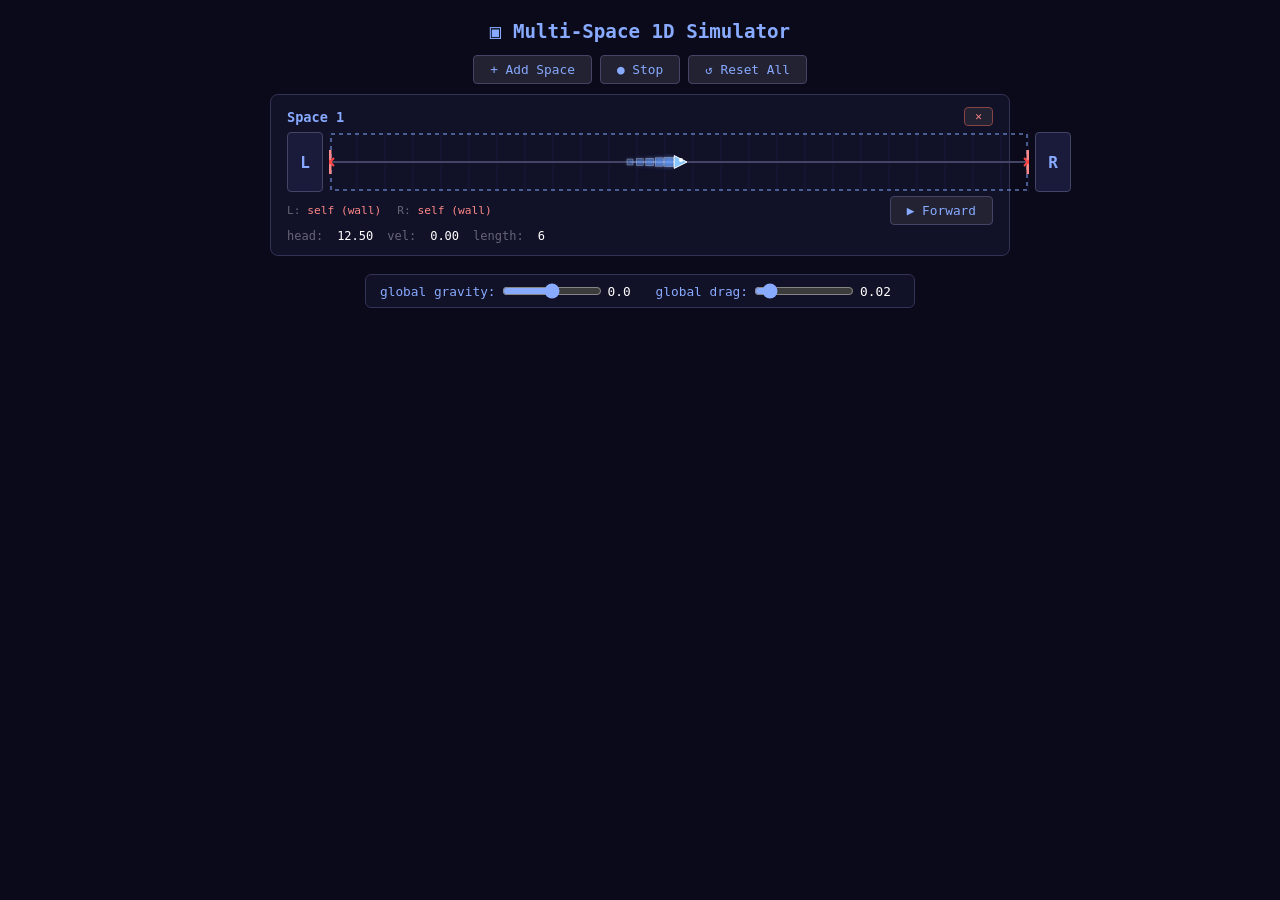
==== index.html @ fcfacf1b "it has 1d space but it has thing that I do not like. When it has the snake pass thourgh it does not " ====
<!DOCTYPE html>
<html lang="en">
<head>
<meta charset="UTF-8">
<meta name="viewport" content="width=device-width, initial-scale=1.0">
<title>1D Multi-Space Simulator</title>
<link rel="stylesheet" href="style.css">
</head>
<body>

<h1>▣ Multi-Space 1D Simulator</h1>

<div id="toolbar">
  <button id="btn-add-space">+ Add Space</button>
  <button id="btn-stop-all">● Stop</button>
  <button id="btn-reset-all">↺ Reset All</button>
</div>

<div id="spaces-container"></div>

<div id="global-controls">
  <div class="slider-group">
    global gravity: <input type="range" id="gravity" min="-5" max="5" step="0.1" value="0">
    <span class="val" id="gravity-val">0.0</span>
  </div>
  <div class="slider-group">
    global drag: <input type="range" id="drag" min="0" max="0.2" step="0.005" value="0.02">
    <span class="val" id="drag-val">0.02</span>
  </div>
</div>

<script src="script.js"></script>
</body>
</html>
---- style.css ----
* { margin: 0; padding: 0; box-sizing: border-box; }
body {
  background: #0a0a1a;
  color: #fff;
  font-family: monospace;
  display: flex;
  flex-direction: column;
  align-items: center;
  padding: 20px;
}
h1 { margin-bottom: 12px; font-size: 1.2rem; color: #8af; }

#toolbar, #global-controls {
  display: flex;
  gap: 8px;
  flex-wrap: wrap;
  justify-content: center;
  margin-bottom: 10px;
  align-items: center;
}
button {
  background: #223;
  color: #8af;
  border: 1px solid #446;
  padding: 6px 16px;
  border-radius: 4px;
  cursor: pointer;
  font-family: monospace;
  font-size: 0.8rem;
}
button:hover { background: #334; }
button.danger { color: #f88; border-color: #844; }
button.danger:hover { background: #443; }

#global-controls {
  margin-top: 8px;
  padding: 8px 14px;
  background: #111128;
  border: 1px solid #335;
  border-radius: 6px;
}

/* space card */
.space-card {
  background: #111128;
  border: 1px solid #335;
  border-radius: 8px;
  padding: 12px 16px;
  margin-bottom: 10px;
  width: 740px;
}
.space-header {
  display: flex;
  justify-content: space-between;
  align-items: center;
  margin-bottom: 6px;
}
.space-header .label {
  color: #8af;
  font-size: 0.85rem;
  font-weight: bold;
}
.space-header button { padding: 2px 10px; font-size: 0.7rem; }

.space-body {
  display: flex;
  align-items: center;
  gap: 6px;
}

.space-body canvas {
  flex: 1;
  display: block;
  cursor: pointer;
  height: 60px;
}

.conn-btn {
  width: 36px;
  height: 60px;
  display: flex;
  align-items: center;
  justify-content: center;
  font-size: 1rem;
  font-weight: bold;
  cursor: pointer;
  background: #1a1a3a;
  border: 1px solid #446;
  border-radius: 4px;
  color: #8af;
  flex-shrink: 0;
  transition: background 0.15s, color 0.15s;
}
.conn-btn:hover { background: #334; }
.conn-btn.pending {
  background: #8af;
  color: #111;
  border-color: #8af;
}

.space-footer {
  display: flex;
  justify-content: space-between;
  align-items: center;
  margin-top: 4px;
}
.conn-status {
  font-size: 0.7rem;
  color: #667;
  display: flex;
  gap: 16px;
}
.conn-status .connected { color: #8f8; }
.conn-status .deadend { color: #f88; }
.conn-status .selfloop { color: #ff8; }

.cube-info {
  display: flex;
  gap: 14px;
  font-size: 0.75rem;
  color: #667;
  margin-top: 4px;
}
.cube-info span { color: #fff; }

.slider-group {
  display: flex;
  align-items: center;
  gap: 6px;
  font-size: 0.8rem;
  color: #8af;
}
.slider-group input { width: 100px; accent-color: #8af; }
.slider-group .val { color: #fff; min-width: 40px; }

.fallen-cube {
  position: fixed;
  width: 14px;
  height: 14px;
  z-index: 1000;
  pointer-events: none;
}
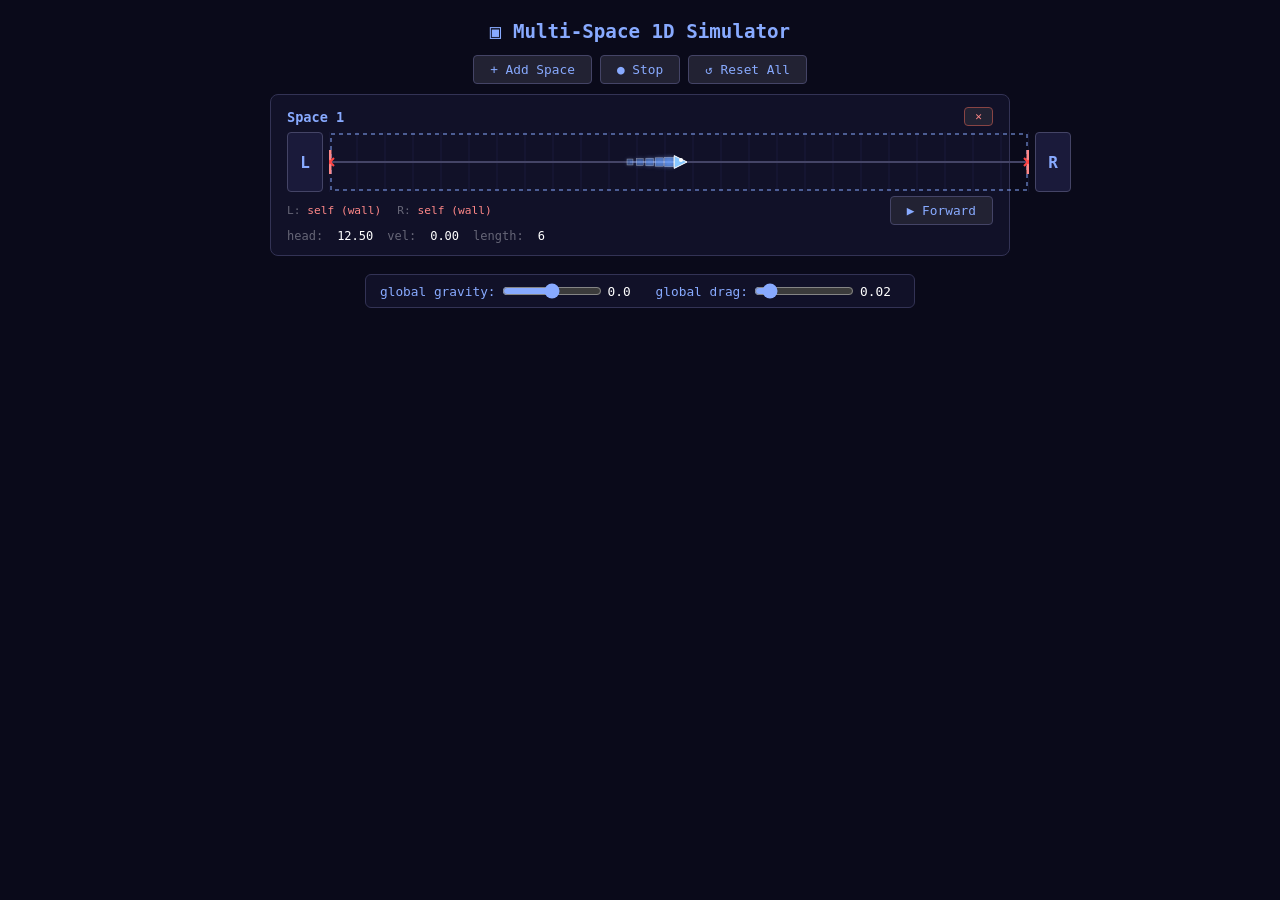
==== commit ed75fcd2: "it is smaller files but similar functionality" ====
--- a/index.html
+++ b/index.html
@@ -4,7 +4,9 @@
 <meta charset="UTF-8">
 <meta name="viewport" content="width=device-width, initial-scale=1.0">
 <title>1D Multi-Space Simulator</title>
-<link rel="stylesheet" href="style.css">
+<link rel="stylesheet" href="base.css">
+<link rel="stylesheet" href="space-card.css">
+<link rel="stylesheet" href="controls.css">
 </head>
 <body>
 
@@ -29,6 +31,15 @@
   </div>
 </div>
 
-<script src="script.js"></script>
+<script src="state.js"></script>
+<script src="connections.js"></script>
+<script src="chain.js"></script>
+<script src="chain-physics.js"></script>
+<script src="death.js"></script>
+<script src="render-helpers.js"></script>
+<script src="render.js"></script>
+<script src="dom.js"></script>
+<script src="dom-mgmt.js"></script>
+<script src="main.js"></script>
 </body>
 </html>
--- a/base.css
+++ b/base.css
@@ -0,0 +1,33 @@
+* { margin: 0; padding: 0; box-sizing: border-box; }
+body {
+  background: #0a0a1a;
+  color: #fff;
+  font-family: monospace;
+  display: flex;
+  flex-direction: column;
+  align-items: center;
+  padding: 20px;
+}
+h1 { margin-bottom: 12px; font-size: 1.2rem; color: #8af; }
+
+#toolbar, #global-controls {
+  display: flex;
+  gap: 8px;
+  flex-wrap: wrap;
+  justify-content: center;
+  margin-bottom: 10px;
+  align-items: center;
+}
+button {
+  background: #223;
+  color: #8af;
+  border: 1px solid #446;
+  padding: 6px 16px;
+  border-radius: 4px;
+  cursor: pointer;
+  font-family: monospace;
+  font-size: 0.8rem;
+}
+button:hover { background: #334; }
+button.danger { color: #f88; border-color: #844; }
+button.danger:hover { background: #443; }
--- a/space-card.css
+++ b/space-card.css
@@ -0,0 +1,82 @@
+/* space card */
+.space-card {
+  background: #111128;
+  border: 1px solid #335;
+  border-radius: 8px;
+  padding: 12px 16px;
+  margin-bottom: 10px;
+  width: 740px;
+}
+.space-header {
+  display: flex;
+  justify-content: space-between;
+  align-items: center;
+  margin-bottom: 6px;
+}
+.space-header .label {
+  color: #8af;
+  font-size: 0.85rem;
+  font-weight: bold;
+}
+.space-header button { padding: 2px 10px; font-size: 0.7rem; }
+
+.space-body {
+  display: flex;
+  align-items: center;
+  gap: 6px;
+}
+
+.space-body canvas {
+  flex: 1;
+  display: block;
+  cursor: pointer;
+  height: 60px;
+}
+
+.conn-btn {
+  width: 36px;
+  height: 60px;
+  display: flex;
+  align-items: center;
+  justify-content: center;
+  font-size: 1rem;
+  font-weight: bold;
+  cursor: pointer;
+  background: #1a1a3a;
+  border: 1px solid #446;
+  border-radius: 4px;
+  color: #8af;
+  flex-shrink: 0;
+  transition: background 0.15s, color 0.15s;
+}
+.conn-btn:hover { background: #334; }
+.conn-btn.pending {
+  background: #8af;
+  color: #111;
+  border-color: #8af;
+}
+
+.space-footer {
+  display: flex;
+  justify-content: space-between;
+  align-items: center;
+  margin-top: 4px;
+}
+.conn-status {
+  font-size: 0.7rem;
+  color: #667;
+  display: flex;
+  gap: 16px;
+}
+.conn-status .connected { color: #8f8; }
+.conn-status .deadend { color: #f88; }
+.conn-status .selfloop { color: #ff8; }
+
+.cube-info {
+  display: flex;
+  gap: 14px;
+  font-size: 0.75rem;
+  color: #667;
+  margin-top: 4px;
+}
+.cube-info span { color: #fff; }
--- a/controls.css
+++ b/controls.css
@@ -0,0 +1,25 @@
+#global-controls {
+  margin-top: 8px;
+  padding: 8px 14px;
+  background: #111128;
+  border: 1px solid #335;
+  border-radius: 6px;
+}
+
+.slider-group {
+  display: flex;
+  align-items: center;
+  gap: 6px;
+  font-size: 0.8rem;
+  color: #8af;
+}
+.slider-group input { width: 100px; accent-color: #8af; }
+.slider-group .val { color: #fff; min-width: 40px; }
+
+.fallen-cube {
+  position: fixed;
+  width: 14px;
+  height: 14px;
+  z-index: 1000;
+  pointer-events: none;
+}
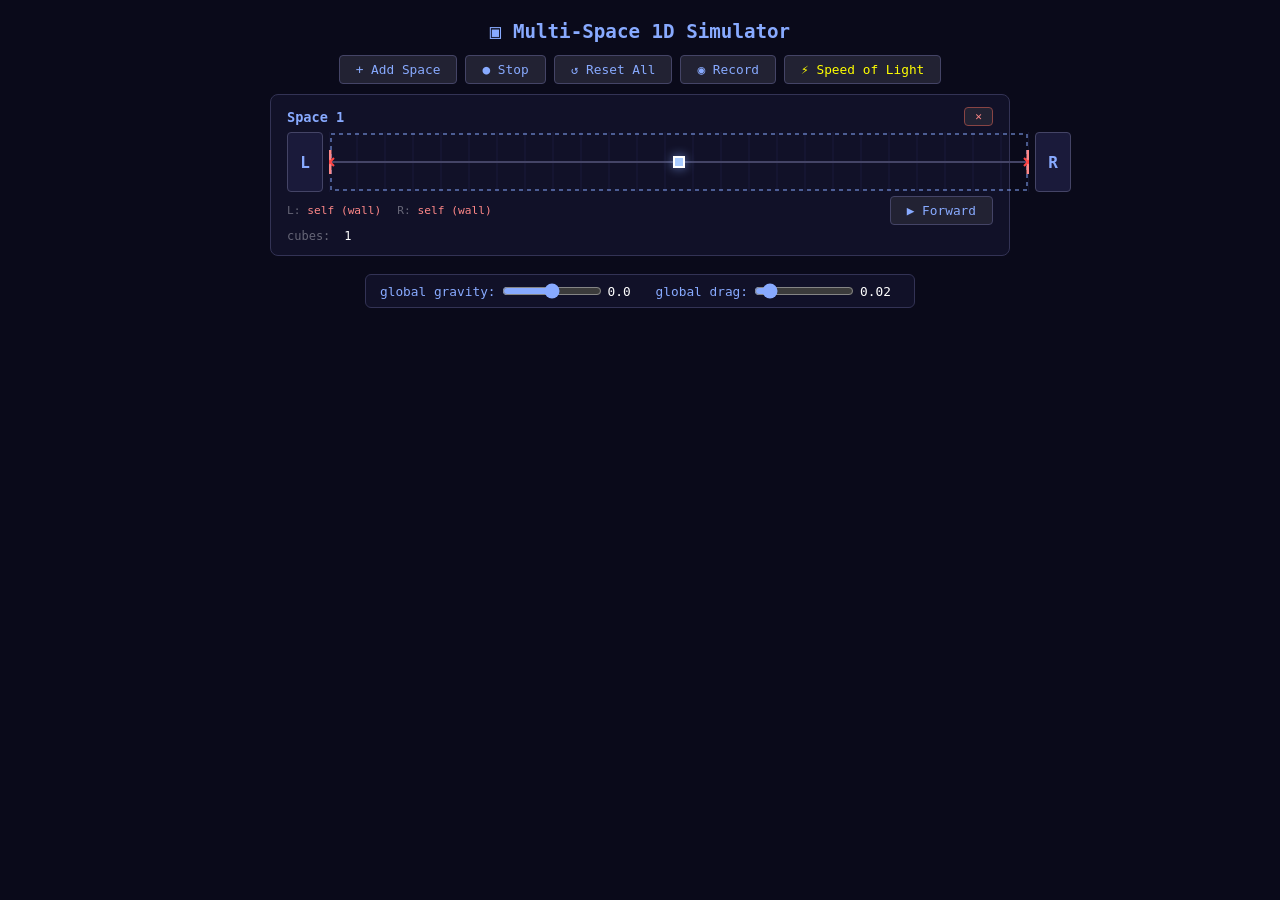
==== commit 9871d35d: "add quantum tunnel test as speed of light" ====
--- a/index.html
+++ b/index.html
@@ -16,6 +16,8 @@
   <button id="btn-add-space">+ Add Space</button>
   <button id="btn-stop-all">● Stop</button>
   <button id="btn-reset-all">↺ Reset All</button>
+  <button id="btn-debug">◉ Record</button>
+  <a href="speed-test.html" style="background:#223;color:#ff0;border:1px solid #446;padding:6px 16px;border-radius:4px;text-decoration:none;font-family:monospace;font-size:0.8rem;">⚡ Speed of Light</a>
 </div>
 
 <div id="spaces-container"></div>
--- a/base.css
+++ b/base.css
@@ -31,3 +31,5 @@
 button:hover { background: #334; }
 button.danger { color: #f88; border-color: #844; }
 button.danger:hover { background: #443; }
+button.recording { color: #f44; border-color: #f44; animation: pulse 1s infinite; }
+@keyframes pulse { 0%,100% { opacity:1; } 50% { opacity:0.5; } }
